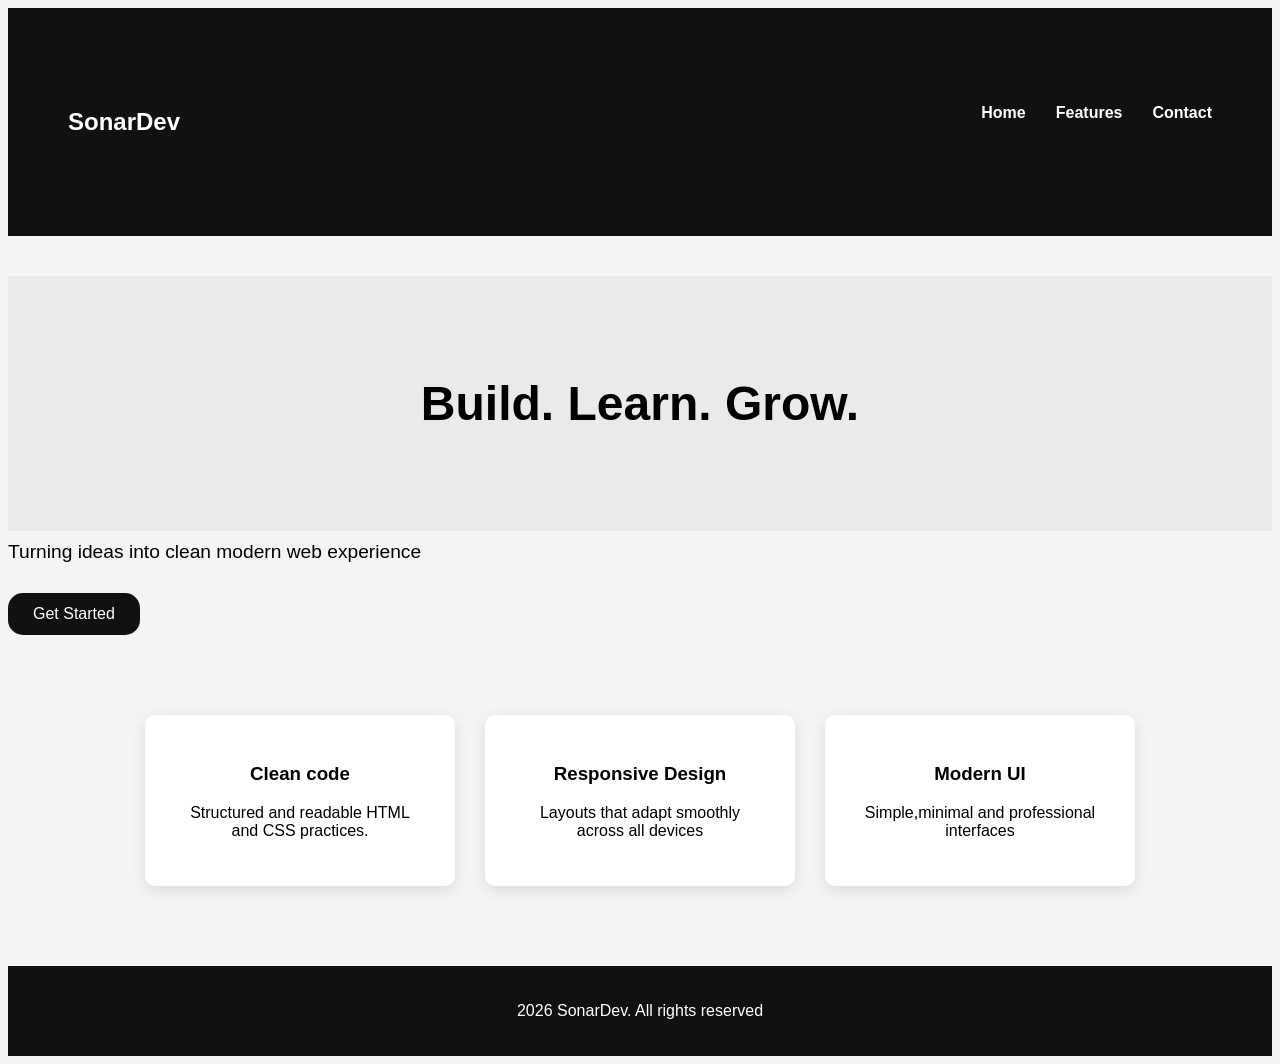
==== index.html @ fdd84f01 "Update and rename pagelanding.html to index.html" ====
<!DOCTYPE html>
<html>
    <head>
        <link rel="stylesheet" href="style.css">
        <title>web</title>
    </head>
    <body>
        <nav class="navbar">
            <h2 class="logo">SonarDev</h2>
            <ul class="navlinks">
                <li><a href="#">Home</a></li>
                <li><a href="#">Features</a></li>
                <li><a href="#">Contact</a></li>
            </ul>
        </nav>

        <section class="hero">
            <h1>Build. Learn. Grow.</h1>
            <p>Turning ideas into clean modern web experience</p>
            <button class="ctabtn">Get Started</button>
        </section>

        <section class="feature">
            <div class="card">
                <h3>Clean code</h3>
                <p>Structured and readable HTML and CSS practices.</p>
            </div>

            <div class="card">
                <h3>Responsive Design</h3>
                <p>Layouts that adapt smoothly across all devices</p>
            </div>

            <div class="card">
                <h3>Modern UI</h3>
                <p>Simple,minimal and professional interfaces</p>
            </div>
        </section>

        <footer>
            <p>2026 SonarDev. All rights reserved</p>
        </footer>
    </body>
</html>
---- style.css ----
body{
    font-family:arial,sans-serif;
    background-color:#f4f4f4;
}

.navbar{
    display:flex;
    justify-content: space-between;
    gap: 30px;
    padding: 80px 60px;
    flex-wrap: wrap;
    background-color: #111;
}

.logo{
    color:white;
}

.navlinks{
    list-style:none;
    display: flex;
    gap: 30px;
}

.navlinks li a{
    color:white ;
    text-decoration: none;
    font-weight:bold;
    transition: color 0.3s;
}

.navlinks li a:hover{
    color: #ff6600;
}

.feature{
    display:flex;
    justify-content: center;
    gap: 30px;
    padding: 80px 60px;
    flex-wrap: wrap;
}

.card{
    background-color: white;
    padding: 30px;
    width: 250px;
    text-align: center;
    box-shadow: 0 4px 15px rgba(0,0,0,0.1);
    border-radius:10px;
    transition: transform 0.3s;
}

.card:hover{
    transform: translateY(-5px)
}

.hero h1{
    text-align:center;
    background-color: #eaeaea;
    padding: 100px 20px;
}

.hero h1{
    font-size: 3rem;
    margin-bottom: 10px;
}

.hero p{
    font-size: 1.2rem;
    margin-bottom: 30px;
    margin-top: 10px;
}

.hero .ctabtn{
    padding: 12px 25px;
    font-size: 1rem;
    border:none;
    background-color: #111;
    color: white;
    cursor: pointer;
    transition: background 0.3s ease, transform 0.3s ease, box-shadow 0.3s ease;
    border-radius:15px
}

.hero .ctabtn:hover{
    transform:scale(1.04);
    box-shadow: 0 8px 15px rgba(0, 0, 0, 0.485)
}

.hero .ctabtn:active{
    transform: scale(1);
    box-shadow: 0 0 0 rgba(0,0,0,0)
}

footer{
    text-align:center;
    padding: 20px;
    background-color: #111;
    color:white
}
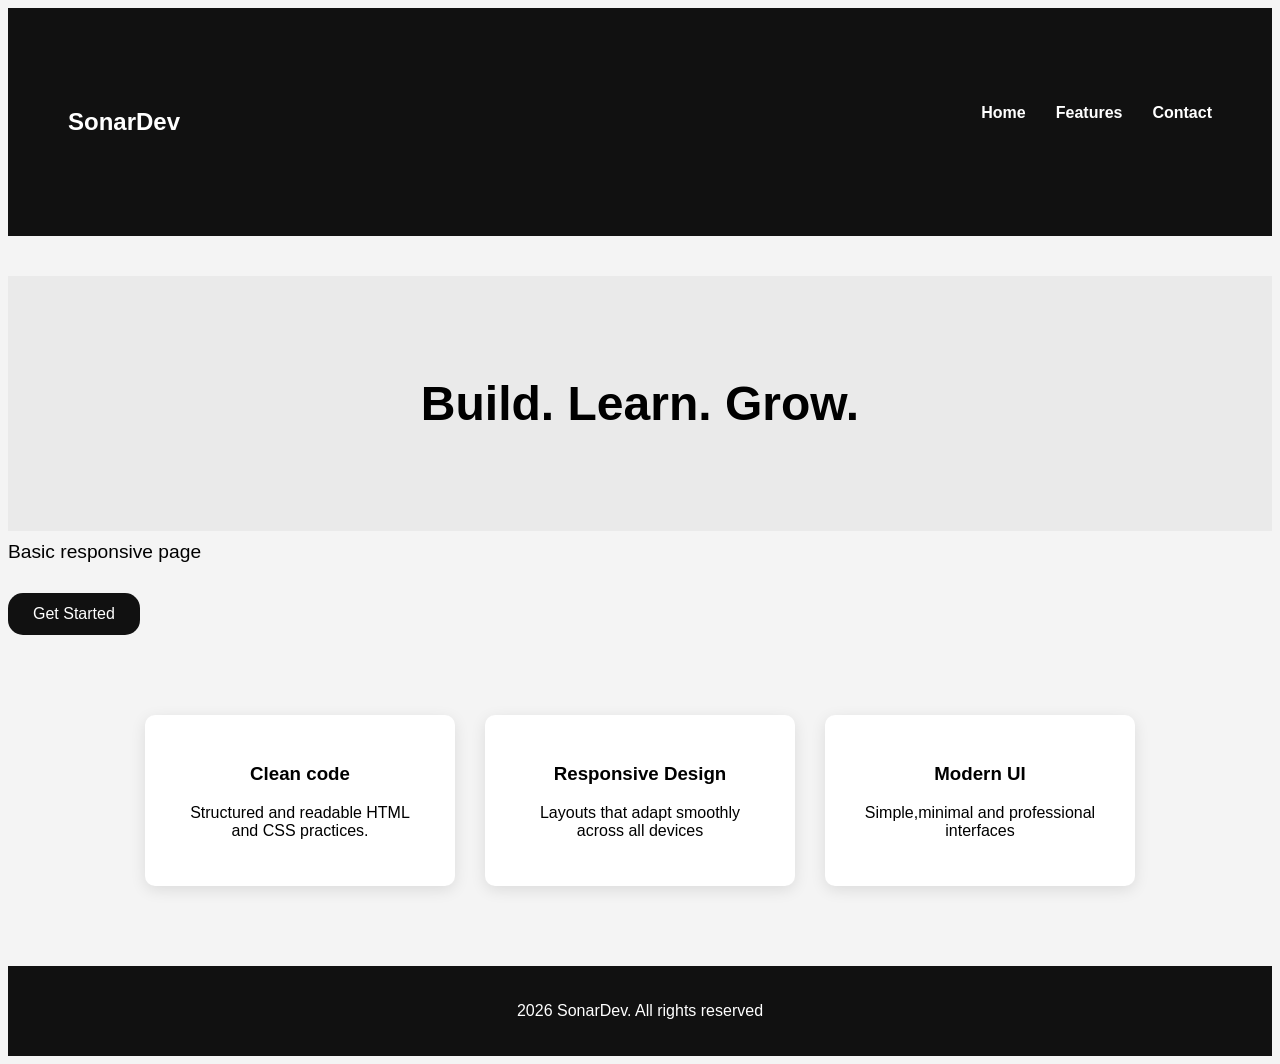
==== commit 2ca323b9: "Update index.html" ====
--- a/index.html
+++ b/index.html
@@ -16,7 +16,7 @@
 
         <section class="hero">
             <h1>Build. Learn. Grow.</h1>
-            <p>Turning ideas into clean modern web experience</p>
+            <p>Basic responsive page</p>
             <button class="ctabtn">Get Started</button>
         </section>
 
@@ -42,3 +42,4 @@
         </footer>
     </body>
 </html>
+
